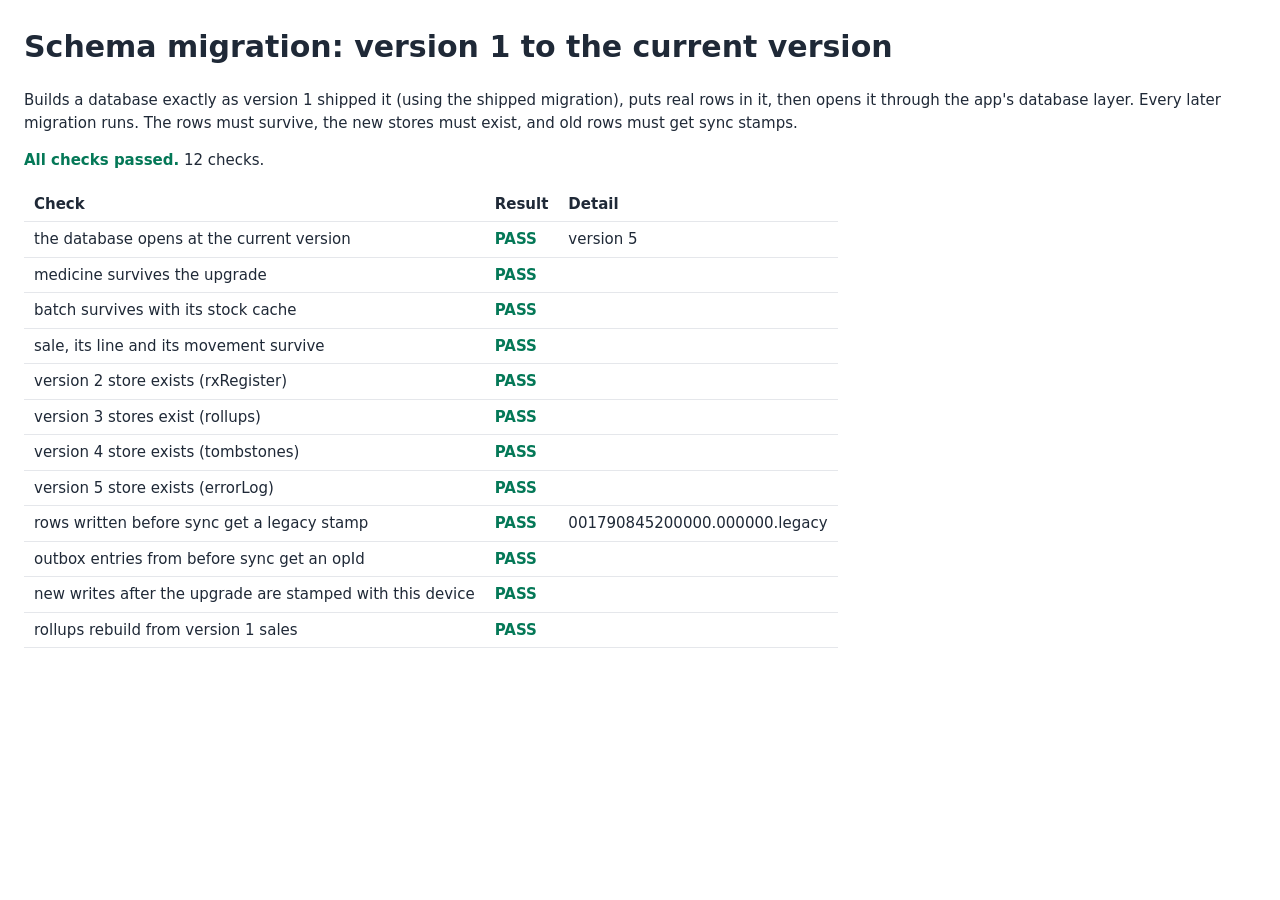
==== tests/migration.html @ 8132f85c "Quality pass 1.1.0: CSP, error boundary, undo, debounce, a11y and motion fixes Security - Content Se" ====
<!doctype html>
<html lang="en">
  <head>
    <meta charset="utf-8">
    <meta name="viewport" content="width=device-width, initial-scale=1">
    <title>Schema migration test</title>
    <style>
      body { font: 15px/1.5 system-ui, sans-serif; margin: 24px; color: #1f2937; background: #fff; }
      .ok { color: #047857; font-weight: 600; }
      .bad { color: #b91c1c; font-weight: 600; }
      td, th { padding: 6px 10px; border-bottom: 1px solid #e5e7eb; text-align: start; }
      table { border-collapse: collapse; margin-top: 12px; }
    </style>
  </head>
  <body>
    <h1>Schema migration: version 1 to the current version</h1>
    <p>Builds a database exactly as version 1 shipped it (using the shipped migration), puts real rows in it, then opens it through the
      app's database layer. Every later migration runs. The rows must survive, the new stores must exist, and old rows must get sync stamps.</p>
    <p id="summary">Running…</p>
    <table><thead><tr><th>Check</th><th>Result</th><th>Detail</th></tr></thead><tbody id="rows"></tbody></table>

    <script type="module">
      import * as db from '../js/core/db.js';
      import { ensureRollups } from '../js/services/rollups.js';

      const NAME = 'shifa-migration-test';
      db.useDatabase(NAME);
      const results = [];
      const check = (label, ok, detail = '') => results.push({ label, ok: Boolean(ok), detail: String(detail) });
      const put = (tx, store, row) => new Promise((resolve, reject) => {
        const req = tx.objectStore(store).put(row);
        req.onsuccess = () => resolve();
        req.onerror = () => reject(req.error);
      });

      async function run() {
        await db.destroyDatabase();

        // 1. A version 1 database, built with the migration that shipped in version 1.
        await new Promise((resolve, reject) => {
          const req = indexedDB.open(NAME, 1);
          req.onupgradeneeded = () => db.MIGRATIONS[0](req.result, req.transaction);
          req.onsuccess = () => {
            req.result.close();
            resolve();
          };
          req.onerror = () => reject(req.error);
        });

        // 2. Real rows in the version 1 shape: a medicine, a batch, a sale with its line and a stock movement, an account, an outbox entry.
        const iso = '2026-10-01T09:00:00.000Z';
        await new Promise((resolve, reject) => {
          const req = indexedDB.open(NAME, 1);
          req.onsuccess = () => {
            const database = req.result;
            const tx = database.transaction(['products', 'batches', 'sales', 'saleItems', 'stockMovements', 'accounts', 'outbox', 'settings'], 'readwrite');
            Promise.all([
              put(tx, 'products', { id: 'p1', name: 'Panadol', nameKey: 'panadol', unitsPerPack: 10, salePricePerPack: 3000, costPerPack: 2000, updatedAt: iso }),
              put(tx, 'batches', { id: 'b1', productId: 'p1', batchNo: 'PN-1', expiry: '2028-12-31', onHand: 90, costPerPack: 2000, mrp: 3300, updatedAt: iso }),
              put(tx, 'sales', { id: 's1', number: 'SALE-0001', date: '2026-10-01', status: 'final', subtotal: 3000, discount: 0, tax: 0, total: 3000, paid: 3000, balance: 0, updatedAt: iso }),
              put(tx, 'saleItems', { id: 'si1', saleId: 's1', productId: 'p1', batchId: 'b1', units: 10, lineTotal: 3000, cost: 2000, updatedAt: iso }),
              put(tx, 'stockMovements', { id: 'm1', productId: 'p1', batchId: 'b1', units: -10, type: 'sale', docType: 'sale', docId: 's1', date: '2026-10-01', updatedAt: iso }),
              put(tx, 'accounts', { id: 'acc-1000', code: '1000', key: 'account.cashInHand', type: 'asset', normal: 'debit', kind: 'cash', system: true, updatedAt: iso }),
              put(tx, 'settings', { key: 'business', value: { taxEnabled: false, devicePrefix: '' } }),
              new Promise((ok, fail) => {
                const add = tx.objectStore('outbox').add({ store: 'products', op: 'put', key: 'p1', record: { id: 'p1', name: 'Panadol' }, status: 'pending', createdAt: iso, attempts: 0 });
                add.onsuccess = () => ok();
                add.onerror = () => fail(add.error);
              }),
            ]).catch(reject);
            tx.oncomplete = () => {
              database.close();
              resolve();
            };
            tx.onerror = () => reject(tx.error);
          };
          req.onerror = () => reject(req.error);
        });

        // 3. Open through the app's layer. This runs migrations 2, 3, 4 and onward.
        const product = await db.get('products', 'p1');
        const batch = await db.get('batches', 'b1');
        const sale = await db.get('sales', 's1');
        const line = await db.getAll('saleItems', { index: 'saleId', query: 's1' });
        const movements = await db.getAll('stockMovements', { index: 'batchId', query: 'b1' });
        const outbox = await db.getAll('outbox');

        check('the database opens at the current version', db.DB_VERSION >= 4, `version ${db.DB_VERSION}`);
        check('medicine survives the upgrade', product?.name === 'Panadol' && product.salePricePerPack === 3000);
        check('batch survives with its stock cache', batch?.onHand === 90 && batch.batchNo === 'PN-1');
        check('sale, its line and its movement survive', sale?.number === 'SALE-0001' && line.length === 1 && movements.length === 1);
        check('version 2 store exists (rxRegister)', (await db.count('rxRegister')) === 0);
        check('version 3 stores exist (rollups)', (await db.count('dailySales')) >= 0 && (await db.count('dailyLedger')) >= 0);
        check('version 4 store exists (tombstones)', (await db.count('tombstones')) === 0);
        check('version 5 store exists (errorLog)', (await db.count('errorLog')) >= 0);
        check('rows written before sync get a legacy stamp', typeof product?.stamp === 'string' && product.stamp.endsWith('.legacy'), product?.stamp);
        check('outbox entries from before sync get an opId', outbox.length === 1 && typeof outbox[0].opId === 'string' && outbox[0].opId.endsWith('.legacy'));
        check('new writes after the upgrade are stamped with this device', await (async () => {
          await db.transaction((ctx) => ctx.put('products', { id: 'p2', name: 'Augmentin', nameKey: 'augmentin', unitsPerPack: 10 }));
          const fresh = await db.get('products', 'p2');
          return typeof fresh.stamp === 'string' && !fresh.stamp.endsWith('.legacy');
        })());
        let rebuilt = false;
        try {
          rebuilt = await ensureRollups();
        } catch (err) {
          check('rollups can be rebuilt from the upgraded data', false, err?.message);
        }
        check('rollups rebuild from version 1 sales', rebuilt === true && (await db.count('dailySales')) >= 1);

        // 4. Clean up so the next run starts from nothing.
        await db.destroyDatabase();

        const failed = results.filter((r) => !r.ok).length;
        document.getElementById('summary').innerHTML = `${failed ? `<span class="bad">${failed} check(s) failed.</span>` : '<span class="ok">All checks passed.</span>'} ${results.length} checks.`;
        const body = document.getElementById('rows');
        for (const r of results) {
          const tr = document.createElement('tr');
          tr.innerHTML = `<td></td><td class="${r.ok ? 'ok' : 'bad'}">${r.ok ? 'PASS' : 'FAIL'}</td><td></td>`;
          tr.children[0].textContent = r.label;
          tr.children[2].textContent = r.detail;
          body.append(tr);
        }
        window.migrationResult = { failed, results };
        document.title = failed ? `Migration: ${failed} FAIL` : 'Migration: PASS';
      }

      run().catch((err) => {
        console.error(err);
        document.getElementById('summary').textContent = `The migration test stopped: ${err?.message ?? err}`;
        window.migrationResult = { error: String(err?.stack ?? err) };
      });
    </script>
  </body>
</html>
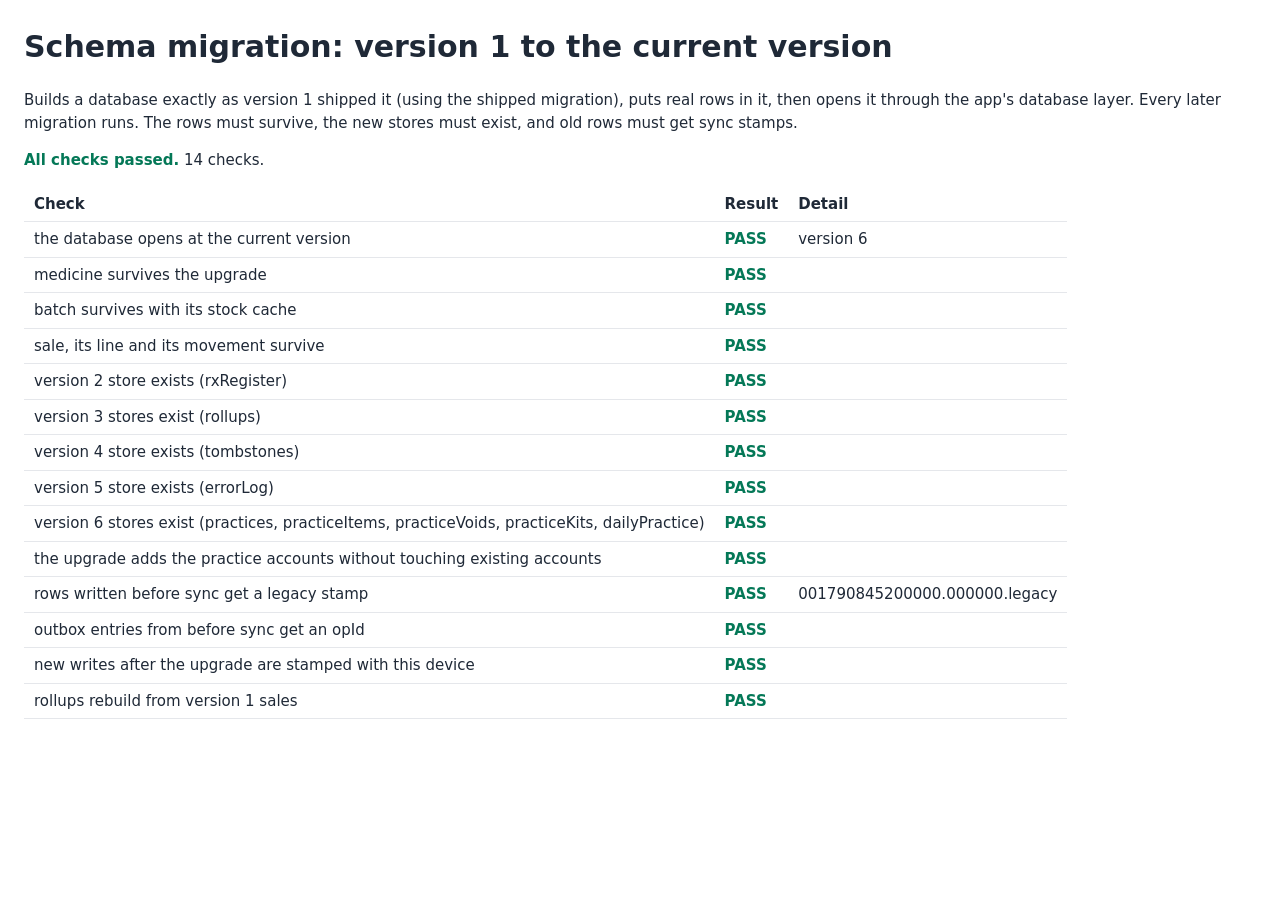
==== commit 443e7bf9: "Add Practice services: schema v6, practice accounts, FEFO stock, ledger, void, kits Practice is medi" ====
--- a/tests/migration.html
+++ b/tests/migration.html
@@ -22,6 +22,7 @@
     <script type="module">
       import * as db from '../js/core/db.js';
       import { ensureRollups } from '../js/services/rollups.js';
+      import { seedDefaultAccounts } from '../js/services/ledger.js';
 
       const NAME = 'shifa-migration-test';
       db.useDatabase(NAME);
@@ -93,6 +94,10 @@
         check('version 3 stores exist (rollups)', (await db.count('dailySales')) >= 0 && (await db.count('dailyLedger')) >= 0);
         check('version 4 store exists (tombstones)', (await db.count('tombstones')) === 0);
         check('version 5 store exists (errorLog)', (await db.count('errorLog')) >= 0);
+        check('version 6 stores exist (practices, practiceItems, practiceVoids, practiceKits, dailyPractice)', (await db.count('practices')) === 0 && (await db.count('practiceItems')) === 0 && (await db.count('practiceVoids')) === 0 && (await db.count('practiceKits')) === 0 && (await db.count('dailyPractice')) === 0);
+        // The app seeds its system accounts on every boot; the test does the same after the upgrade.
+        await seedDefaultAccounts();
+        check('the upgrade adds the practice accounts without touching existing accounts', (await db.get('accounts', 'acc-4300'))?.code === '4300' && (await db.get('accounts', 'acc-5300'))?.code === '5300' && (await db.get('accounts', 'acc-1000'))?.code === '1000');
         check('rows written before sync get a legacy stamp', typeof product?.stamp === 'string' && product.stamp.endsWith('.legacy'), product?.stamp);
         check('outbox entries from before sync get an opId', outbox.length === 1 && typeof outbox[0].opId === 'string' && outbox[0].opId.endsWith('.legacy'));
         check('new writes after the upgrade are stamped with this device', await (async () => {
